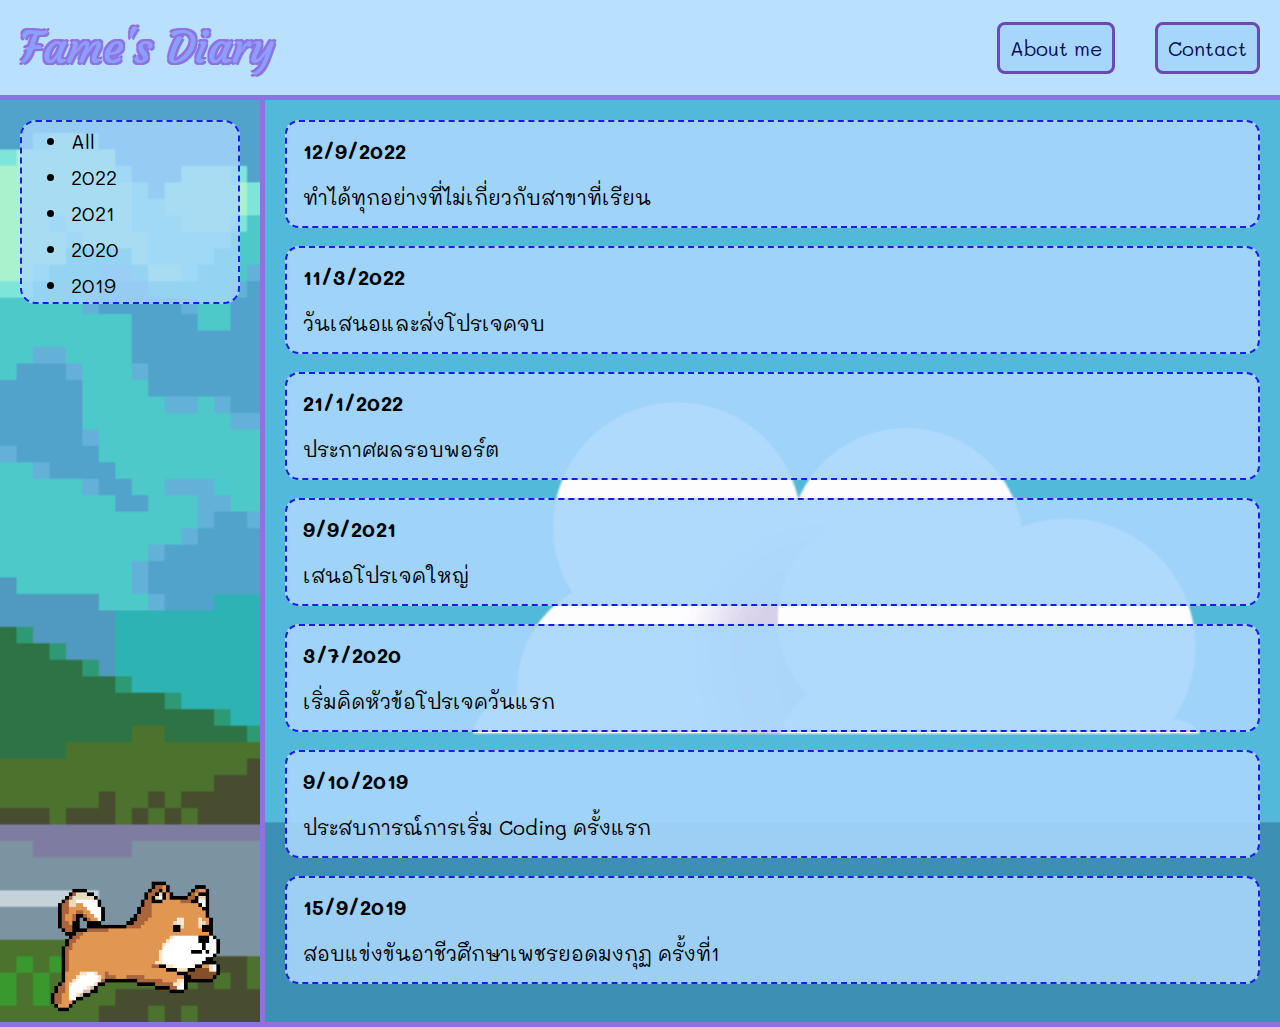
==== index.html @ e897160e "Add files via upload" ====
<!DOCTYPE html>
<html lang="en">
<head>
    <meta charset="UTF-8">
    <meta http-equiv="X-UA-Compatible" content="IE=edge">
    <meta name="viewport" content="width=device-width, initial-scale=1.0">
    <title>My Diary</title>
    <link rel="stylesheet" href="./CSS066/textstyle066.css">
    <link rel="stylesheet" href="./CSS066/headerstyle066.css">
    <link rel="stylesheet" href="./CSS066/contentstyle066.css">
    <script src="./JS066/homejs066.js"></script>
</head>
<body>
    <div class="header">
        <div class="logo"><a href="./index.html">Fame's Diary</a></div>
        <div><a href="./HTML066/aboutme.html" class="mydata">About me</a></div>
        <div><a href="./HTML066/contact.html" class="mydata">Contact</a></div>
    </div>
    <div class="content">
        <div class="column box1">
            <ul>
                <li onclick="select('.mini')">All</li>
                <li onclick="select('.y22')">2022</li>
                <li onclick="select('.y21')">2021</li>
                <li onclick="select('.y20')">2020</li>
                <li onclick="select('.y19')">2019</li>
            </ul>
            <img src="./Images/Miso.gif" alt="Shiba">
        </div>
        <div class="column box2">
            <a href="./HTML066/MyDiary/page1.html" class="mini y22" id="box1">
                <span class="bolder">12/9/2022</span>
                <p>ทำได้ทุกอย่างที่ไม่เกี่ยวกับสาขาที่เรียน</p>
            </a>
            <a href="./HTML066/MyDiary/page2.html" class="mini y22" id="box2">
                <span class="bolder">11/3/2022</span>
                <p>วันเสนอและส่งโปรเจคจบ</p>
            </a>
            <a href="./HTML066/MyDiary/page3.html" class="mini y22" id="box3">
                <span class="bolder">21/1/2022</span>
                <p>ประกาศผลรอบพอร์ต</p>
            </a>
            <a href="./HTML066/MyDiary/page4.html" class="mini y21" id="box4">
                <span class="bolder">9/9/2021</span>
                <p>เสนอโปรเจคใหญ่</p>
            </a>
            <a href="./HTML066/MyDiary/page5.html" class="mini y20" id="box5">
                <span class="bolder">3/7/2020</span>
                <p>เริ่มคิดหัวข้อโปรเจควันแรก</p>
            </a>
            <a href="./HTML066/MyDiary/page6.html" class="mini y19" id="box6">
                <span class="bolder">9/10/2019</span>
                <p>ประสบการณ์การเริ่ม Coding ครั้งแรก</p>
            </a>
            <a href="./HTML066/MyDiary/page7.html" class="mini y19" id="box7">
                <span class="bolder">15/9/2019</span>
                <p>สอบแข่งขันอาชีวศึกษาเพชรยอดมงกุฏ ครั้งที่1</p>
            </a>
        </div>
    </div>
</body>
</html>
---- CSS066/textstyle066.css ----
@import url('https://fonts.googleapis.com/css2?family=Mali&display=swap');

html {
    box-sizing: border-box;
}
* {
    box-sizing: inherit;
}
body {
    font-family: 'Mali', cursive, Arial, sans-serif;
    font-size: 20px;
    color: black;
    background-color: #B9E0FF;
    padding: 0;
    margin: 0;
    width: 100%;
}
h1 {
    margin-left: 1em;
}

/* default link element */
a { text-decoration: none; }
a:visited, a:focus, a:link { color: black; }
a:hover, a:active { color: #8D9EFF }


/* style text by span */
.bolder { font-weight: bold; }
.tabspace { padding-left: 5em;}
---- CSS066/headerstyle066.css ----
@import url('https://fonts.googleapis.com/css2?family=Courgette&display=swap');

.header {
    border-bottom: 5px solid #8D72E1;
    padding-top: 0;
    padding-bottom: .8em;
    display: flex;
    flex-wrap: wrap;
    justify-content: center;
    align-items: center;
    background: url(../Images/cloud.gif) no-repeat center center;
    background-size: cover;
}
.header div {
    margin: 1em 1em;
    display: block;
}
.logo a {
    font-family: 'Courgette', cursive;
    font-size: 44px;
    color: #8D9EFF;
    text-shadow: 1.8px 2px 0 #8D72E1, -1.8px 2px 0 #8D72E1, 1.8px -2px 0 #8D72E1, -1.8px -2px 0 #8D72E1;
}
.logo a:hover, .logo a:active {
    color: #8D72E1;
    text-shadow: 3px 3px 0 #8D9EFF;
}
a.mydata {
    border: 3px solid #6C4AB6;
    border-radius: .4em;
    padding: .5em;
    color: #070D59;
    background-color: #a7d6fc;
}
.header a:hover.mydata, .header a:active.mydata {
    background-color: #8D72E1;
    color: #afdafd;
}

@media screen and (min-width: 580px){
    .header {
        padding-bottom: 0;
    }
    .header div {
        float: right;
    }
    .header div.logo {
        float: left;
        margin-right: auto;
    }
}
@media screen and (min-width: 700px){
    .header {
        background: none;
    }
}
---- CSS066/contentstyle066.css ----
.content {
    display: flex;
    flex-direction: column;
    justify-content: space-between;
    border-bottom: 5px solid #8D72E1;
}

/* List Sort by style */
.box1 {
    flex: .2;
    display: flex;
    flex-direction: column;
    justify-content: space-between;
    background: url(../Images/street.gif) no-repeat ;
}
.box1 ul {
    display: flex;
    flex-wrap: wrap;
    flex-direction: row;
    padding: 0;
    justify-content: space-evenly;
}
.box1 ul li {
    margin: 0 .3em;
    padding: .15em;
    background-color: #a7d6fc;
    border: 3px solid #6C4AB6;
    border-radius: .4em;
    margin-top: .3em;
    margin-bottom: .2em;
    list-style: none;
    text-align: center;
    width: 3em;
}
li:hover{
    color: #8D9EFF;
}
.box1 img {
    width: 120px;
    margin: 0 2em;
}

/* Box diary style */
.box2 {
    flex: 1;
    display: flex;
    flex-direction: column;
    text-align: left;
    padding: 1em;
    border-top: 5px solid #8D72E1;
}
.box2 a:hover, .box2 a:active {
    color: #CEDDEF;
    background-color: #8D9EFF;
    text-shadow: 1px 1px 0 black, 1px -1px 0 black, -1px 1px 0 black, -1px -1px 0 black;
}
.mini {
    border: 2px dashed #1D1CE5;
    border-radius: .7em;
    margin-top: 0;
    margin-bottom: .9em;
    padding: .8em;
    background-color: rgba(167, 214, 252, .9);
}
.mini > p {
    margin-bottom: 0;
}

@media screen and (min-width:700px){
    .content {
        flex-direction: row;
    }

    /* List Sort by style */
    .box1 {
        line-height: 1em;
        flex: .2 0;
        background-size: cover;
    }
    .box1 ul {
        flex-direction: column;
        padding-left: 2em;
        margin: 1em;
        border: 2px dashed #1D1CE5;
        border-radius: .8em;
        background-color: rgba(167, 214, 252, .8);
    }
    .box1 ul li {
        border: none;
        background: none;
        list-style: initial;
        text-align: left;
    }
    .box1 img {
        margin: 1em 2em 0 2em;
        width: 180px;
        
    }

    /* Box diary style */
    .box2 {
        border: none;
        border-left: 5px solid #8D72E1;
        background: url(../Images/cloud.gif) no-repeat center;
        background-size: cover;
    }
}
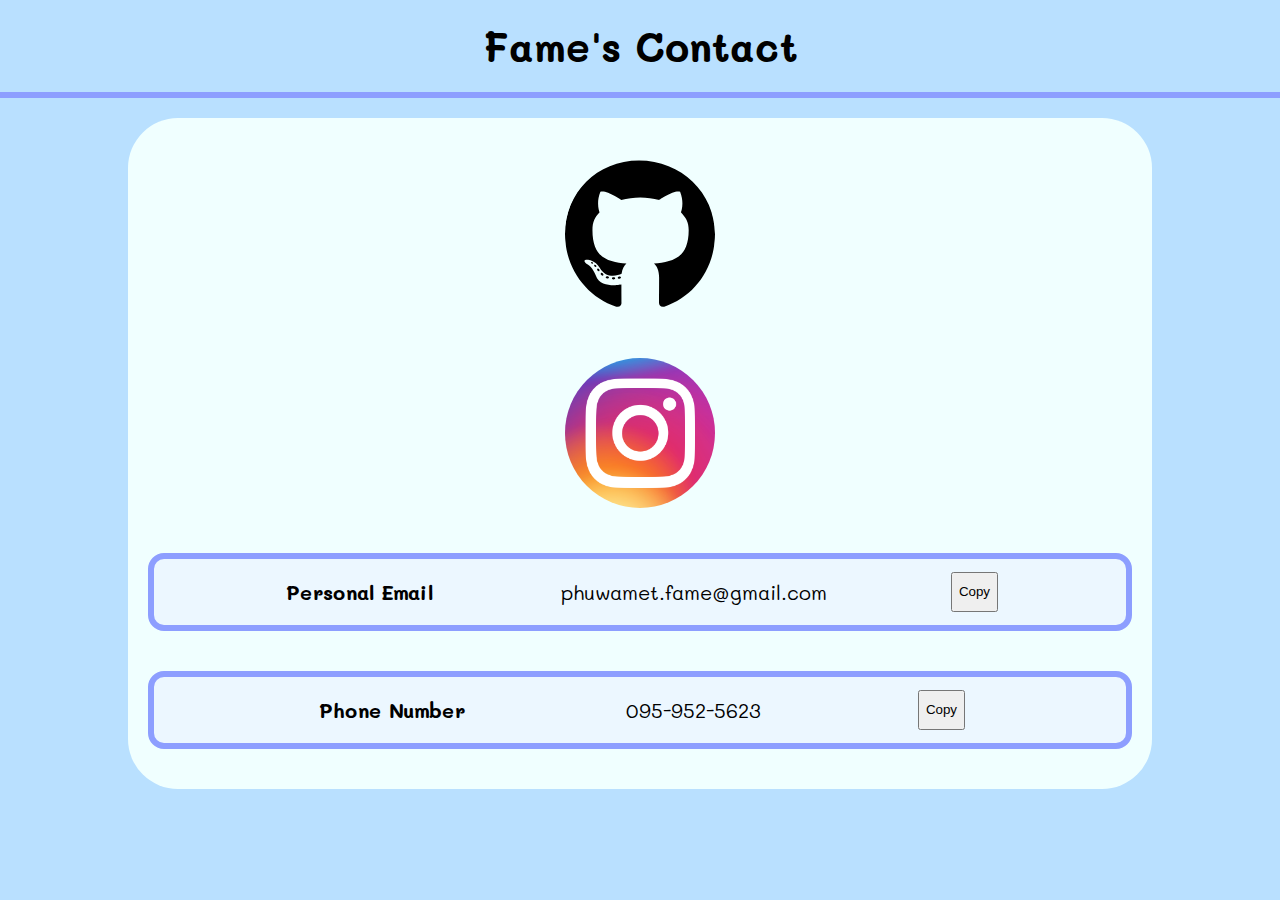
==== commit 8b7f0054: "up web" ====
--- a/index.html
+++ b/index.html
@@ -2,61 +2,41 @@
 <html lang="en">
 <head>
     <meta charset="UTF-8">
-    <meta http-equiv="X-UA-Compatible" content="IE=edge">
     <meta name="viewport" content="width=device-width, initial-scale=1.0">
-    <title>My Diary</title>
-    <link rel="stylesheet" href="./CSS066/textstyle066.css">
-    <link rel="stylesheet" href="./CSS066/headerstyle066.css">
-    <link rel="stylesheet" href="./CSS066/contentstyle066.css">
-    <script src="./JS066/homejs066.js"></script>
+    <link rel="stylesheet" href="./css/textStyle.css">
+    <link rel="stylesheet" href="./css/content.css">
+    <title>My Contact</title>
 </head>
 <body>
-    <div class="header">
-        <div class="logo"><a href="./index.html">Fame's Diary</a></div>
-        <div><a href="./HTML066/aboutme.html" class="mydata">About me</a></div>
-        <div><a href="./HTML066/contact.html" class="mydata">Contact</a></div>
+    <div id="header">
+        <h1>Fame's Contact</h1>
     </div>
-    <div class="content">
-        <div class="column box1">
-            <ul>
-                <li onclick="select('.mini')">All</li>
-                <li onclick="select('.y22')">2022</li>
-                <li onclick="select('.y21')">2021</li>
-                <li onclick="select('.y20')">2020</li>
-                <li onclick="select('.y19')">2019</li>
-            </ul>
-            <img src="./Images/Miso.gif" alt="Shiba">
-        </div>
-        <div class="column box2">
-            <a href="./HTML066/MyDiary/page1.html" class="mini y22" id="box1">
-                <span class="bolder">12/9/2022</span>
-                <p>ทำได้ทุกอย่างที่ไม่เกี่ยวกับสาขาที่เรียน</p>
-            </a>
-            <a href="./HTML066/MyDiary/page2.html" class="mini y22" id="box2">
-                <span class="bolder">11/3/2022</span>
-                <p>วันเสนอและส่งโปรเจคจบ</p>
-            </a>
-            <a href="./HTML066/MyDiary/page3.html" class="mini y22" id="box3">
-                <span class="bolder">21/1/2022</span>
-                <p>ประกาศผลรอบพอร์ต</p>
-            </a>
-            <a href="./HTML066/MyDiary/page4.html" class="mini y21" id="box4">
-                <span class="bolder">9/9/2021</span>
-                <p>เสนอโปรเจคใหญ่</p>
-            </a>
-            <a href="./HTML066/MyDiary/page5.html" class="mini y20" id="box5">
-                <span class="bolder">3/7/2020</span>
-                <p>เริ่มคิดหัวข้อโปรเจควันแรก</p>
-            </a>
-            <a href="./HTML066/MyDiary/page6.html" class="mini y19" id="box6">
-                <span class="bolder">9/10/2019</span>
-                <p>ประสบการณ์การเริ่ม Coding ครั้งแรก</p>
-            </a>
-            <a href="./HTML066/MyDiary/page7.html" class="mini y19" id="box7">
-                <span class="bolder">15/9/2019</span>
-                <p>สอบแข่งขันอาชีวศึกษาเพชรยอดมงกุฏ ครั้งที่1</p>
+    <div id="content">
+        <div>
+            <a href="https://www.github.com/FameNu/" target="_blank">
+                <img src="./image/github.svg" alt="Fame GitHub" width="150px">
             </a>
         </div>
+        <div>
+            <a href="https://www.instagram.com/famephuwamet" target="_blank">
+                <img src="./image/IGlogo.png" alt="Fame IG" width="150px">
+            </a>
+        </div>
+        <div class="copy-frame">
+            <div class="box-copy">
+                <h4>Personal Email</h4>
+                <p id="copy-email">phuwamet.fame@gmail.com</p>
+                <button onclick="copyTextToClipboard('copy-email')">Copy</button>
+            </div>
+        </div>
+        <div class="border-frame copy-frame">
+            <div class="box-copy">
+                <h4>Phone Number</h4>
+                <p id="copy-tel">095-952-5623</p>
+                <button onclick="copyTextToClipboard('copy-tel')">Copy</button>
+            </div>
+        </div>
     </div>
+    <script src="./js/copyText.js"></script>
 </body>
 </html>--- a/css/textStyle.css
+++ b/css/textStyle.css
@@ -0,0 +1,30 @@
+@import url('https://fonts.googleapis.com/css2?family=Mali&display=swap');
+
+html {
+    box-sizing: border-box;
+}
+* {
+    box-sizing: inherit;
+}
+body {
+    font-family: 'Mali', cursive, Arial, sans-serif;
+    font-size: 20px;
+    color: black;
+    background-color: #B9E0FF;
+    padding: 0;
+    margin: 0;
+    width: 100%;
+}
+h1 {
+    margin-left: 0;
+}
+
+/* default link element */
+a { text-decoration: none; }
+a:visited, a:focus, a:link { color: black; }
+a:hover, a:active { color: #8D9EFF }
+
+
+/* style text by span */
+.bolder { font-weight: bold; }
+.tabspace { padding-left: 5em;}--- a/css/content.css
+++ b/css/content.css
@@ -0,0 +1,67 @@
+div {
+    margin: auto;
+    text-align: center;
+}
+
+img {
+    border-radius: 10em;
+}
+
+h4 {
+    margin: .2em;
+}
+
+p {
+    margin: .5em 0;
+    word-break: break-all;
+}
+
+button {
+    height: 3em;
+}
+
+#header {
+    background-color: #B9E0FF;
+    width: 100%;
+    margin-bottom: 1em;
+    padding: 1em;
+    border-bottom: .3em solid #8D9EFF;
+    position: sticky;
+    top: 0;
+}
+
+#header h1 {
+    width: 80%;
+    margin: auto;
+}
+
+#content {
+    width: 80%;
+    padding: 2em 1em;
+    background-color: azure;
+    border-radius: 2.5em;
+    margin-bottom: 3em;
+}
+
+#content > div {
+    margin-bottom: 2em;
+}
+
+#content > .border-frame {
+    margin-bottom: 0;
+}
+
+.copy-frame {
+    padding: .5em .2em;
+    border-radius: .8em;
+    border: .3em solid #8D9EFF;
+    background-color: #ecf7ff;
+}
+
+.box-copy {
+    height: auto;
+    display: flex;
+    flex-wrap: wrap;
+    justify-content: space-evenly;
+    align-items: center;
+}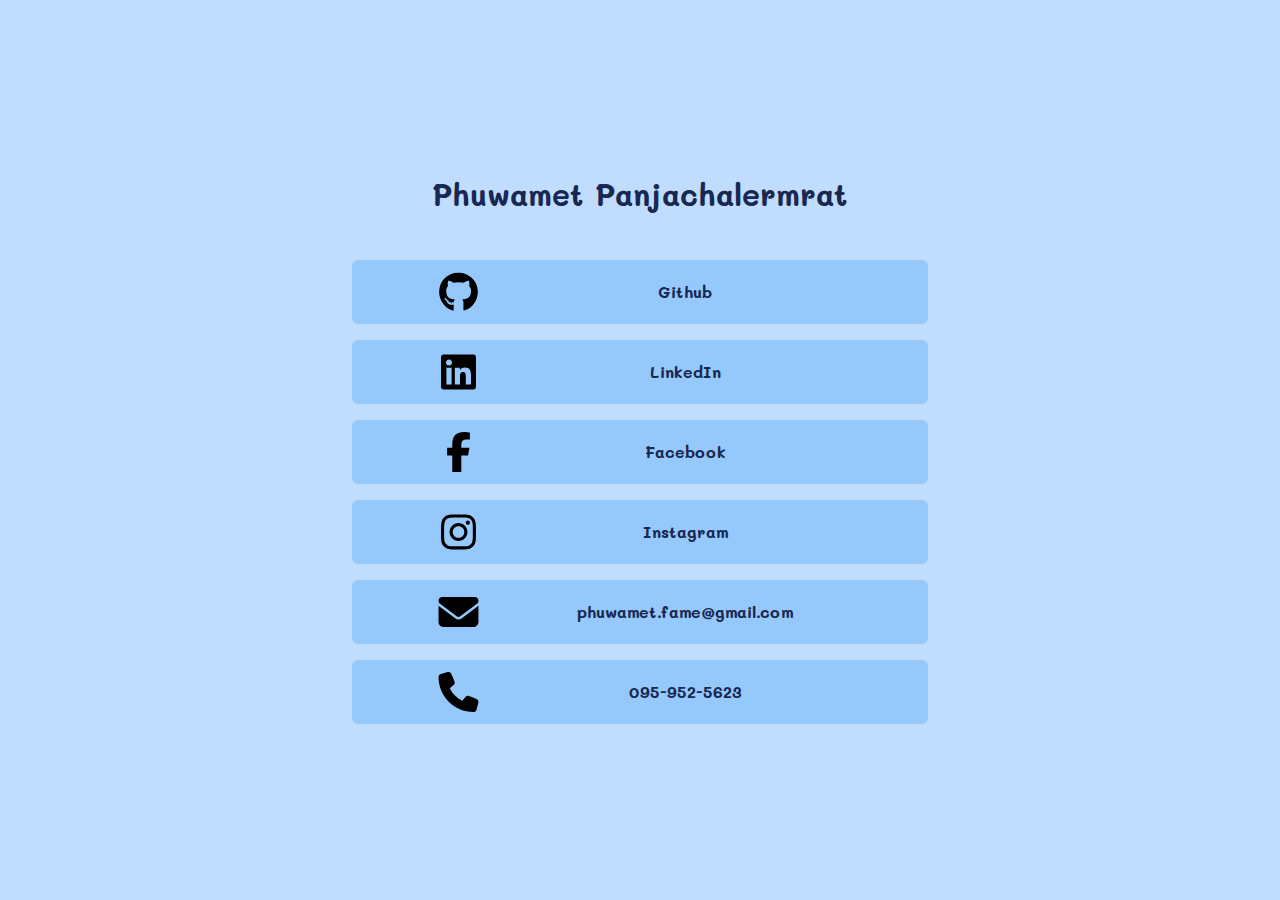
==== commit 631b9bad: "move path" ====
--- a/index.html
+++ b/index.html
@@ -1,42 +1,14 @@
-<!DOCTYPE html>
-<html lang="en">
-<head>
-    <meta charset="UTF-8">
-    <meta name="viewport" content="width=device-width, initial-scale=1.0">
-    <link rel="stylesheet" href="./css/textStyle.css">
-    <link rel="stylesheet" href="./css/content.css">
-    <title>My Contact</title>
-</head>
-<body>
-    <div id="header">
-        <h1>Fame's Contact</h1>
-    </div>
-    <div id="content">
-        <div>
-            <a href="https://www.github.com/FameNu/" target="_blank">
-                <img src="./image/github.svg" alt="Fame GitHub" width="150px">
-            </a>
-        </div>
-        <div>
-            <a href="https://www.instagram.com/famephuwamet" target="_blank">
-                <img src="./image/IGlogo.png" alt="Fame IG" width="150px">
-            </a>
-        </div>
-        <div class="copy-frame">
-            <div class="box-copy">
-                <h4>Personal Email</h4>
-                <p id="copy-email">phuwamet.fame@gmail.com</p>
-                <button onclick="copyTextToClipboard('copy-email')">Copy</button>
-            </div>
-        </div>
-        <div class="border-frame copy-frame">
-            <div class="box-copy">
-                <h4>Phone Number</h4>
-                <p id="copy-tel">095-952-5623</p>
-                <button onclick="copyTextToClipboard('copy-tel')">Copy</button>
-            </div>
-        </div>
-    </div>
-    <script src="./js/copyText.js"></script>
-</body>
-</html>+<!doctype html>
+<html lang="en">
+  <head>
+    <meta charset="UTF-8" />
+    <link rel="icon" type="image/svg+xml" href="./id-card-solid.svg" />
+    <meta name="viewport" content="width=device-width, initial-scale=1.0" />
+    <title>Phuwamet's Contact</title>
+    <script type="module" crossorigin src="./assets/index-BEXvX4l3.js"></script>
+    <link rel="stylesheet" crossorigin href="./assets/index-5R2buWJm.css">
+  </head>
+  <body>
+    <div id="root"></div>
+  </body>
+</html>
--- a/assets/index-5R2buWJm.css
+++ b/assets/index-5R2buWJm.css
@@ -0,0 +1 @@
+@import"https://fonts.googleapis.com/css2?family=Mali:ital,wght@0,200;0,300;0,400;0,500;0,600;0,700;1,200;1,300;1,400;1,500;1,600;1,700&family=Nerko+One&family=Sarabun:ital,wght@0,100;0,200;0,300;0,400;0,500;0,600;0,700;0,800;1,100;1,200;1,300;1,400;1,500;1,600;1,700;1,800&display=swap";*,:before,:after{box-sizing:border-box;border-width:0;border-style:solid;border-color:#e5e7eb}:before,:after{--tw-content: ""}html,:host{line-height:1.5;-webkit-text-size-adjust:100%;-moz-tab-size:4;-o-tab-size:4;tab-size:4;font-family:ui-sans-serif,system-ui,sans-serif,"Apple Color Emoji","Segoe UI Emoji",Segoe UI Symbol,"Noto Color Emoji";font-feature-settings:normal;font-variation-settings:normal;-webkit-tap-highlight-color:transparent}body{margin:0;line-height:inherit}hr{height:0;color:inherit;border-top-width:1px}abbr:where([title]){-webkit-text-decoration:underline dotted;text-decoration:underline dotted}h1,h2,h3,h4,h5,h6{font-size:inherit;font-weight:inherit}a{color:inherit;text-decoration:inherit}b,strong{font-weight:bolder}code,kbd,samp,pre{font-family:ui-monospace,SFMono-Regular,Menlo,Monaco,Consolas,Liberation Mono,Courier New,monospace;font-feature-settings:normal;font-variation-settings:normal;font-size:1em}small{font-size:80%}sub,sup{font-size:75%;line-height:0;position:relative;vertical-align:baseline}sub{bottom:-.25em}sup{top:-.5em}table{text-indent:0;border-color:inherit;border-collapse:collapse}button,input,optgroup,select,textarea{font-family:inherit;font-feature-settings:inherit;font-variation-settings:inherit;font-size:100%;font-weight:inherit;line-height:inherit;letter-spacing:inherit;color:inherit;margin:0;padding:0}button,select{text-transform:none}button,input:where([type=button]),input:where([type=reset]),input:where([type=submit]){-webkit-appearance:button;background-color:transparent;background-image:none}:-moz-focusring{outline:auto}:-moz-ui-invalid{box-shadow:none}progress{vertical-align:baseline}::-webkit-inner-spin-button,::-webkit-outer-spin-button{height:auto}[type=search]{-webkit-appearance:textfield;outline-offset:-2px}::-webkit-search-decoration{-webkit-appearance:none}::-webkit-file-upload-button{-webkit-appearance:button;font:inherit}summary{display:list-item}blockquote,dl,dd,h1,h2,h3,h4,h5,h6,hr,figure,p,pre{margin:0}fieldset{margin:0;padding:0}legend{padding:0}ol,ul,menu{list-style:none;margin:0;padding:0}dialog{padding:0}textarea{resize:vertical}input::-moz-placeholder,textarea::-moz-placeholder{opacity:1;color:#9ca3af}input::placeholder,textarea::placeholder{opacity:1;color:#9ca3af}button,[role=button]{cursor:pointer}:disabled{cursor:default}img,svg,video,canvas,audio,iframe,embed,object{display:block;vertical-align:middle}img,video{max-width:100%;height:auto}[hidden]{display:none}:root,[data-theme]{background-color:var(--fallback-b1,oklch(var(--b1)/1));color:var(--fallback-bc,oklch(var(--bc)/1))}@supports not (color: oklch(0% 0 0)){:root{color-scheme:light;--fallback-p: #491eff;--fallback-pc: #d4dbff;--fallback-s: #ff41c7;--fallback-sc: #fff9fc;--fallback-a: #00cfbd;--fallback-ac: #00100d;--fallback-n: #2b3440;--fallback-nc: #d7dde4;--fallback-b1: #ffffff;--fallback-b2: #e5e6e6;--fallback-b3: #e5e6e6;--fallback-bc: #1f2937;--fallback-in: #00b3f0;--fallback-inc: #000000;--fallback-su: #00ca92;--fallback-suc: #000000;--fallback-wa: #ffc22d;--fallback-wac: #000000;--fallback-er: #ff6f70;--fallback-erc: #000000}@media (prefers-color-scheme: dark){:root{color-scheme:dark;--fallback-p: #7582ff;--fallback-pc: #050617;--fallback-s: #ff71cf;--fallback-sc: #190211;--fallback-a: #00c7b5;--fallback-ac: #000e0c;--fallback-n: #2a323c;--fallback-nc: #a6adbb;--fallback-b1: #1d232a;--fallback-b2: #191e24;--fallback-b3: #15191e;--fallback-bc: #a6adbb;--fallback-in: #00b3f0;--fallback-inc: #000000;--fallback-su: #00ca92;--fallback-suc: #000000;--fallback-wa: #ffc22d;--fallback-wac: #000000;--fallback-er: #ff6f70;--fallback-erc: #000000}}}html{-webkit-tap-highlight-color:transparent}*{scrollbar-color:color-mix(in oklch,currentColor 35%,transparent) transparent}*:hover{scrollbar-color:color-mix(in oklch,currentColor 60%,transparent) transparent}:root{color-scheme:light;--in: 72.06% .191 231.6;--su: 64.8% .15 160;--wa: 84.71% .199 83.87;--er: 71.76% .221 22.18;--pc: 89.824% .06192 275.75;--ac: 15.352% .0368 183.61;--inc: 0% 0 0;--suc: 0% 0 0;--wac: 0% 0 0;--erc: 0% 0 0;--rounded-box: 1rem;--rounded-btn: .5rem;--rounded-badge: 1.9rem;--animation-btn: .25s;--animation-input: .2s;--btn-focus-scale: .95;--border-btn: 1px;--tab-border: 1px;--tab-radius: .5rem;--p: 49.12% .3096 275.75;--s: 69.71% .329 342.55;--sc: 98.71% .0106 342.55;--a: 76.76% .184 183.61;--n: 32.1785% .02476 255.701624;--nc: 89.4994% .011585 252.096176;--b1: 100% 0 0;--b2: 96.1151% 0 0;--b3: 92.4169% .00108 197.137559;--bc: 27.8078% .029596 256.847952}*,:before,:after{--tw-border-spacing-x: 0;--tw-border-spacing-y: 0;--tw-translate-x: 0;--tw-translate-y: 0;--tw-rotate: 0;--tw-skew-x: 0;--tw-skew-y: 0;--tw-scale-x: 1;--tw-scale-y: 1;--tw-pan-x: ;--tw-pan-y: ;--tw-pinch-zoom: ;--tw-scroll-snap-strictness: proximity;--tw-gradient-from-position: ;--tw-gradient-via-position: ;--tw-gradient-to-position: ;--tw-ordinal: ;--tw-slashed-zero: ;--tw-numeric-figure: ;--tw-numeric-spacing: ;--tw-numeric-fraction: ;--tw-ring-inset: ;--tw-ring-offset-width: 0px;--tw-ring-offset-color: #fff;--tw-ring-color: rgb(59 130 246 / .5);--tw-ring-offset-shadow: 0 0 #0000;--tw-ring-shadow: 0 0 #0000;--tw-shadow: 0 0 #0000;--tw-shadow-colored: 0 0 #0000;--tw-blur: ;--tw-brightness: ;--tw-contrast: ;--tw-grayscale: ;--tw-hue-rotate: ;--tw-invert: ;--tw-saturate: ;--tw-sepia: ;--tw-drop-shadow: ;--tw-backdrop-blur: ;--tw-backdrop-brightness: ;--tw-backdrop-contrast: ;--tw-backdrop-grayscale: ;--tw-backdrop-hue-rotate: ;--tw-backdrop-invert: ;--tw-backdrop-opacity: ;--tw-backdrop-saturate: ;--tw-backdrop-sepia: ;--tw-contain-size: ;--tw-contain-layout: ;--tw-contain-paint: ;--tw-contain-style: }::backdrop{--tw-border-spacing-x: 0;--tw-border-spacing-y: 0;--tw-translate-x: 0;--tw-translate-y: 0;--tw-rotate: 0;--tw-skew-x: 0;--tw-skew-y: 0;--tw-scale-x: 1;--tw-scale-y: 1;--tw-pan-x: ;--tw-pan-y: ;--tw-pinch-zoom: ;--tw-scroll-snap-strictness: proximity;--tw-gradient-from-position: ;--tw-gradient-via-position: ;--tw-gradient-to-position: ;--tw-ordinal: ;--tw-slashed-zero: ;--tw-numeric-figure: ;--tw-numeric-spacing: ;--tw-numeric-fraction: ;--tw-ring-inset: ;--tw-ring-offset-width: 0px;--tw-ring-offset-color: #fff;--tw-ring-color: rgb(59 130 246 / .5);--tw-ring-offset-shadow: 0 0 #0000;--tw-ring-shadow: 0 0 #0000;--tw-shadow: 0 0 #0000;--tw-shadow-colored: 0 0 #0000;--tw-blur: ;--tw-brightness: ;--tw-contrast: ;--tw-grayscale: ;--tw-hue-rotate: ;--tw-invert: ;--tw-saturate: ;--tw-sepia: ;--tw-drop-shadow: ;--tw-backdrop-blur: ;--tw-backdrop-brightness: ;--tw-backdrop-contrast: ;--tw-backdrop-grayscale: ;--tw-backdrop-hue-rotate: ;--tw-backdrop-invert: ;--tw-backdrop-opacity: ;--tw-backdrop-saturate: ;--tw-backdrop-sepia: ;--tw-contain-size: ;--tw-contain-layout: ;--tw-contain-paint: ;--tw-contain-style: }.alert{display:grid;width:100%;grid-auto-flow:row;align-content:flex-start;align-items:center;justify-items:center;gap:1rem;text-align:center;border-radius:var(--rounded-box, 1rem);border-width:1px;--tw-border-opacity: 1;border-color:var(--fallback-b2,oklch(var(--b2)/var(--tw-border-opacity)));padding:1rem;--tw-text-opacity: 1;color:var(--fallback-bc,oklch(var(--bc)/var(--tw-text-opacity)));--alert-bg: var(--fallback-b2,oklch(var(--b2)/1));--alert-bg-mix: var(--fallback-b1,oklch(var(--b1)/1));background-color:var(--alert-bg)}@media (min-width: 640px){.alert{grid-auto-flow:column;grid-template-columns:auto minmax(auto,1fr);justify-items:start;text-align:start}}.join{display:inline-flex;align-items:stretch;border-radius:var(--rounded-btn, .5rem)}.join :where(.join-item){border-start-end-radius:0;border-end-end-radius:0;border-end-start-radius:0;border-start-start-radius:0}.join .join-item:not(:first-child):not(:last-child),.join *:not(:first-child):not(:last-child) .join-item{border-start-end-radius:0;border-end-end-radius:0;border-end-start-radius:0;border-start-start-radius:0}.join .join-item:first-child:not(:last-child),.join *:first-child:not(:last-child) .join-item{border-start-end-radius:0;border-end-end-radius:0}.join .dropdown .join-item:first-child:not(:last-child),.join *:first-child:not(:last-child) .dropdown .join-item{border-start-end-radius:inherit;border-end-end-radius:inherit}.join :where(.join-item:first-child:not(:last-child)),.join :where(*:first-child:not(:last-child) .join-item){border-end-start-radius:inherit;border-start-start-radius:inherit}.join .join-item:last-child:not(:first-child),.join *:last-child:not(:first-child) .join-item{border-end-start-radius:0;border-start-start-radius:0}.join :where(.join-item:last-child:not(:first-child)),.join :where(*:last-child:not(:first-child) .join-item){border-start-end-radius:inherit;border-end-end-radius:inherit}@supports not selector(:has(*)){:where(.join *){border-radius:inherit}}@supports selector(:has(*)){:where(.join *:has(.join-item)){border-radius:inherit}}.link{cursor:pointer;text-decoration-line:underline}@keyframes button-pop{0%{transform:scale(var(--btn-focus-scale, .98))}40%{transform:scale(1.02)}to{transform:scale(1)}}@keyframes checkmark{0%{background-position-y:5px}50%{background-position-y:-2px}to{background-position-y:0}}.join>:where(*:not(:first-child)){margin-top:0;margin-bottom:0;margin-inline-start:-1px}.join>:where(*:not(:first-child)):is(.btn){margin-inline-start:calc(var(--border-btn) * -1)}.link:focus{outline:2px solid transparent;outline-offset:2px}.link:focus-visible{outline:2px solid currentColor;outline-offset:2px}@keyframes modal-pop{0%{opacity:0}}@keyframes progress-loading{50%{background-position-x:-115%}}@keyframes radiomark{0%{box-shadow:0 0 0 12px var(--fallback-b1,oklch(var(--b1)/1)) inset,0 0 0 12px var(--fallback-b1,oklch(var(--b1)/1)) inset}50%{box-shadow:0 0 0 3px var(--fallback-b1,oklch(var(--b1)/1)) inset,0 0 0 3px var(--fallback-b1,oklch(var(--b1)/1)) inset}to{box-shadow:0 0 0 4px var(--fallback-b1,oklch(var(--b1)/1)) inset,0 0 0 4px var(--fallback-b1,oklch(var(--b1)/1)) inset}}@keyframes rating-pop{0%{transform:translateY(-.125em)}40%{transform:translateY(-.125em)}to{transform:translateY(0)}}@keyframes skeleton{0%{background-position:150%}to{background-position:-50%}}@keyframes toast-pop{0%{transform:scale(.9);opacity:0}to{transform:scale(1);opacity:1}}.join.join-vertical{flex-direction:column}.join.join-vertical .join-item:first-child:not(:last-child),.join.join-vertical *:first-child:not(:last-child) .join-item{border-end-start-radius:0;border-end-end-radius:0;border-start-start-radius:inherit;border-start-end-radius:inherit}.join.join-vertical .join-item:last-child:not(:first-child),.join.join-vertical *:last-child:not(:first-child) .join-item{border-start-start-radius:0;border-start-end-radius:0;border-end-start-radius:inherit;border-end-end-radius:inherit}.join.join-horizontal{flex-direction:row}.join.join-horizontal .join-item:first-child:not(:last-child),.join.join-horizontal *:first-child:not(:last-child) .join-item{border-end-end-radius:0;border-start-end-radius:0;border-end-start-radius:inherit;border-start-start-radius:inherit}.join.join-horizontal .join-item:last-child:not(:first-child),.join.join-horizontal *:last-child:not(:first-child) .join-item{border-end-start-radius:0;border-start-start-radius:0;border-end-end-radius:inherit;border-start-end-radius:inherit}.join.join-vertical>:where(*:not(:first-child)){margin-left:0;margin-right:0;margin-top:-1px}.join.join-vertical>:where(*:not(:first-child)):is(.btn){margin-top:calc(var(--border-btn) * -1)}.join.join-horizontal>:where(*:not(:first-child)){margin-top:0;margin-bottom:0;margin-inline-start:-1px}.join.join-horizontal>:where(*:not(:first-child)):is(.btn){margin-inline-start:calc(var(--border-btn) * -1)}*{font-family:Mali,sans-serif;--tw-text-opacity: 1;color:rgb(24 40 83 / var(--tw-text-opacity))}:root,html,body{overflow:hidden}body,#root{height:100vh;width:100vw;--tw-bg-opacity: 1;background-color:rgb(192 221 253 / var(--tw-bg-opacity))}#root{display:flex;align-items:center;justify-content:center}.card-hover{transition-property:transform;transition-duration:.3s;transition-timing-function:cubic-bezier(.4,0,.2,1);--tw-bg-opacity: 1;background-color:rgb(149 201 251 / var(--tw-bg-opacity))}@media (min-width: 768px){.card-hover:hover{--tw-scale-x: 1.05;--tw-scale-y: 1.05;transform:translate(var(--tw-translate-x),var(--tw-translate-y)) rotate(var(--tw-rotate)) skew(var(--tw-skew-x)) skewY(var(--tw-skew-y)) scaleX(var(--tw-scale-x)) scaleY(var(--tw-scale-y));--tw-brightness: brightness(.95);filter:var(--tw-blur) var(--tw-brightness) var(--tw-contrast) var(--tw-grayscale) var(--tw-hue-rotate) var(--tw-invert) var(--tw-saturate) var(--tw-sepia) var(--tw-drop-shadow)}}.col-span-2{grid-column:span 2 / span 2}.col-span-3{grid-column:span 3 / span 3}.mb-8{margin-bottom:2rem}.flex{display:flex}.grid{display:grid}.h-1\/6{height:16.666667%}.h-16{height:4rem}.max-h-16{max-height:4rem}.max-h-full{max-height:100%}.w-full{width:100%}.min-w-40{min-width:10rem}.max-w-full{max-width:100%}.max-w-xl{max-width:36rem}.grid-cols-6{grid-template-columns:repeat(6,minmax(0,1fr))}.grid-rows-1{grid-template-rows:repeat(1,minmax(0,1fr))}.flex-col{flex-direction:column}.items-center{align-items:center}.justify-center{justify-content:center}.gap-4{gap:1rem}.rounded-2xl{border-radius:1rem}.rounded-md{border-radius:.375rem}.px-6{padding-left:1.5rem;padding-right:1.5rem}.py-3{padding-top:.75rem;padding-bottom:.75rem}.text-center{text-align:center}.text-xl{font-size:1.25rem;line-height:1.75rem}.font-bold{font-weight:700}.font-extrabold{font-weight:800}@media not all and (min-width: 768px){.max-md\:p-4{padding:1rem}}@media (min-width: 768px){.md\:w-8\/12{width:66.666667%}.md\:text-3xl{font-size:1.875rem;line-height:2.25rem}}
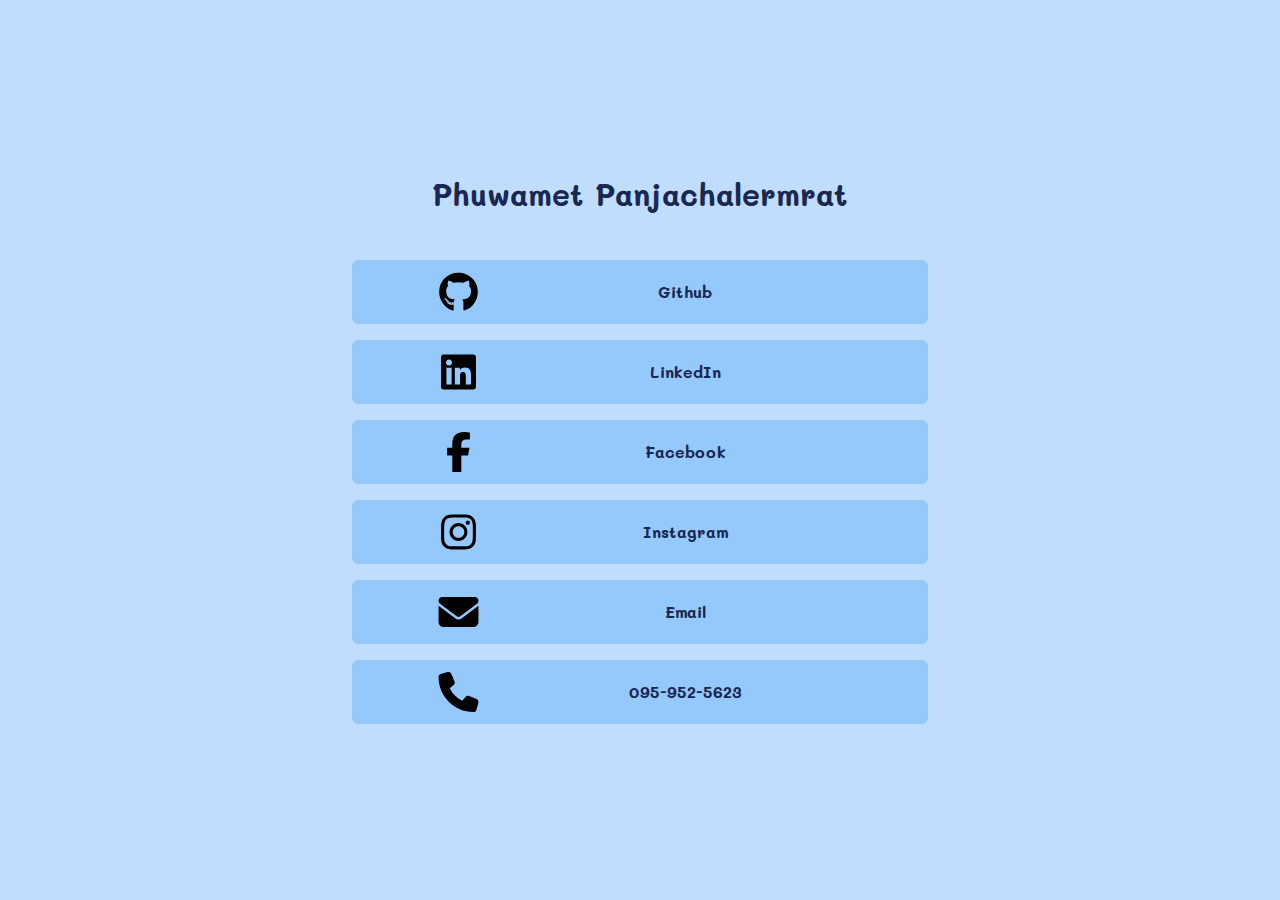
==== commit de1d23c4: "update project" ====
--- a/index.html
+++ b/index.html
@@ -2,10 +2,10 @@
 <html lang="en">
   <head>
     <meta charset="UTF-8" />
-    <link rel="icon" type="image/svg+xml" href="./id-card-solid.svg" />
+    <link rel="icon" type="image/svg+xml" href="./idcardsolid.svg" />
     <meta name="viewport" content="width=device-width, initial-scale=1.0" />
     <title>Phuwamet's Contact</title>
-    <script type="module" crossorigin src="./assets/index-BEXvX4l3.js"></script>
+    <script type="module" crossorigin src="./assets/index-DEzNGYUm.js"></script>
     <link rel="stylesheet" crossorigin href="./assets/index-5R2buWJm.css">
   </head>
   <body>
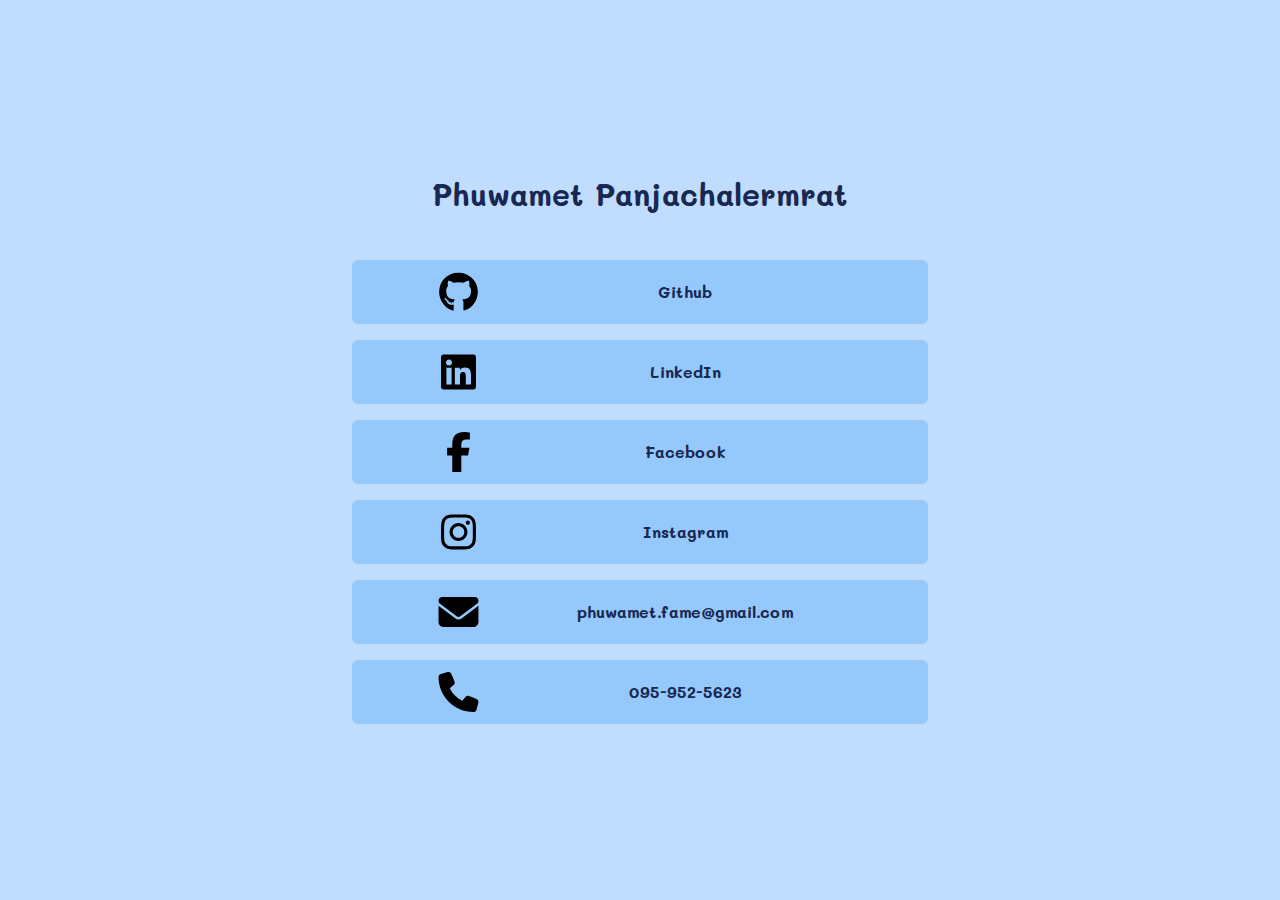
==== commit bd5025b1: "update project" ====
--- a/index.html
+++ b/index.html
@@ -2,11 +2,11 @@
 <html lang="en">
   <head>
     <meta charset="UTF-8" />
-    <link rel="icon" type="image/svg+xml" href="./idcardsolid.svg" />
+    <link rel="icon" type="image/svg+xml" href="/idcardsolid.svg" />
     <meta name="viewport" content="width=device-width, initial-scale=1.0" />
     <title>Phuwamet's Contact</title>
-    <script type="module" crossorigin src="./assets/index-DEzNGYUm.js"></script>
-    <link rel="stylesheet" crossorigin href="./assets/index-5R2buWJm.css">
+    <script type="module" crossorigin src="/assets/index-BEXvX4l3.js"></script>
+    <link rel="stylesheet" crossorigin href="/assets/index-5R2buWJm.css">
   </head>
   <body>
     <div id="root"></div>
